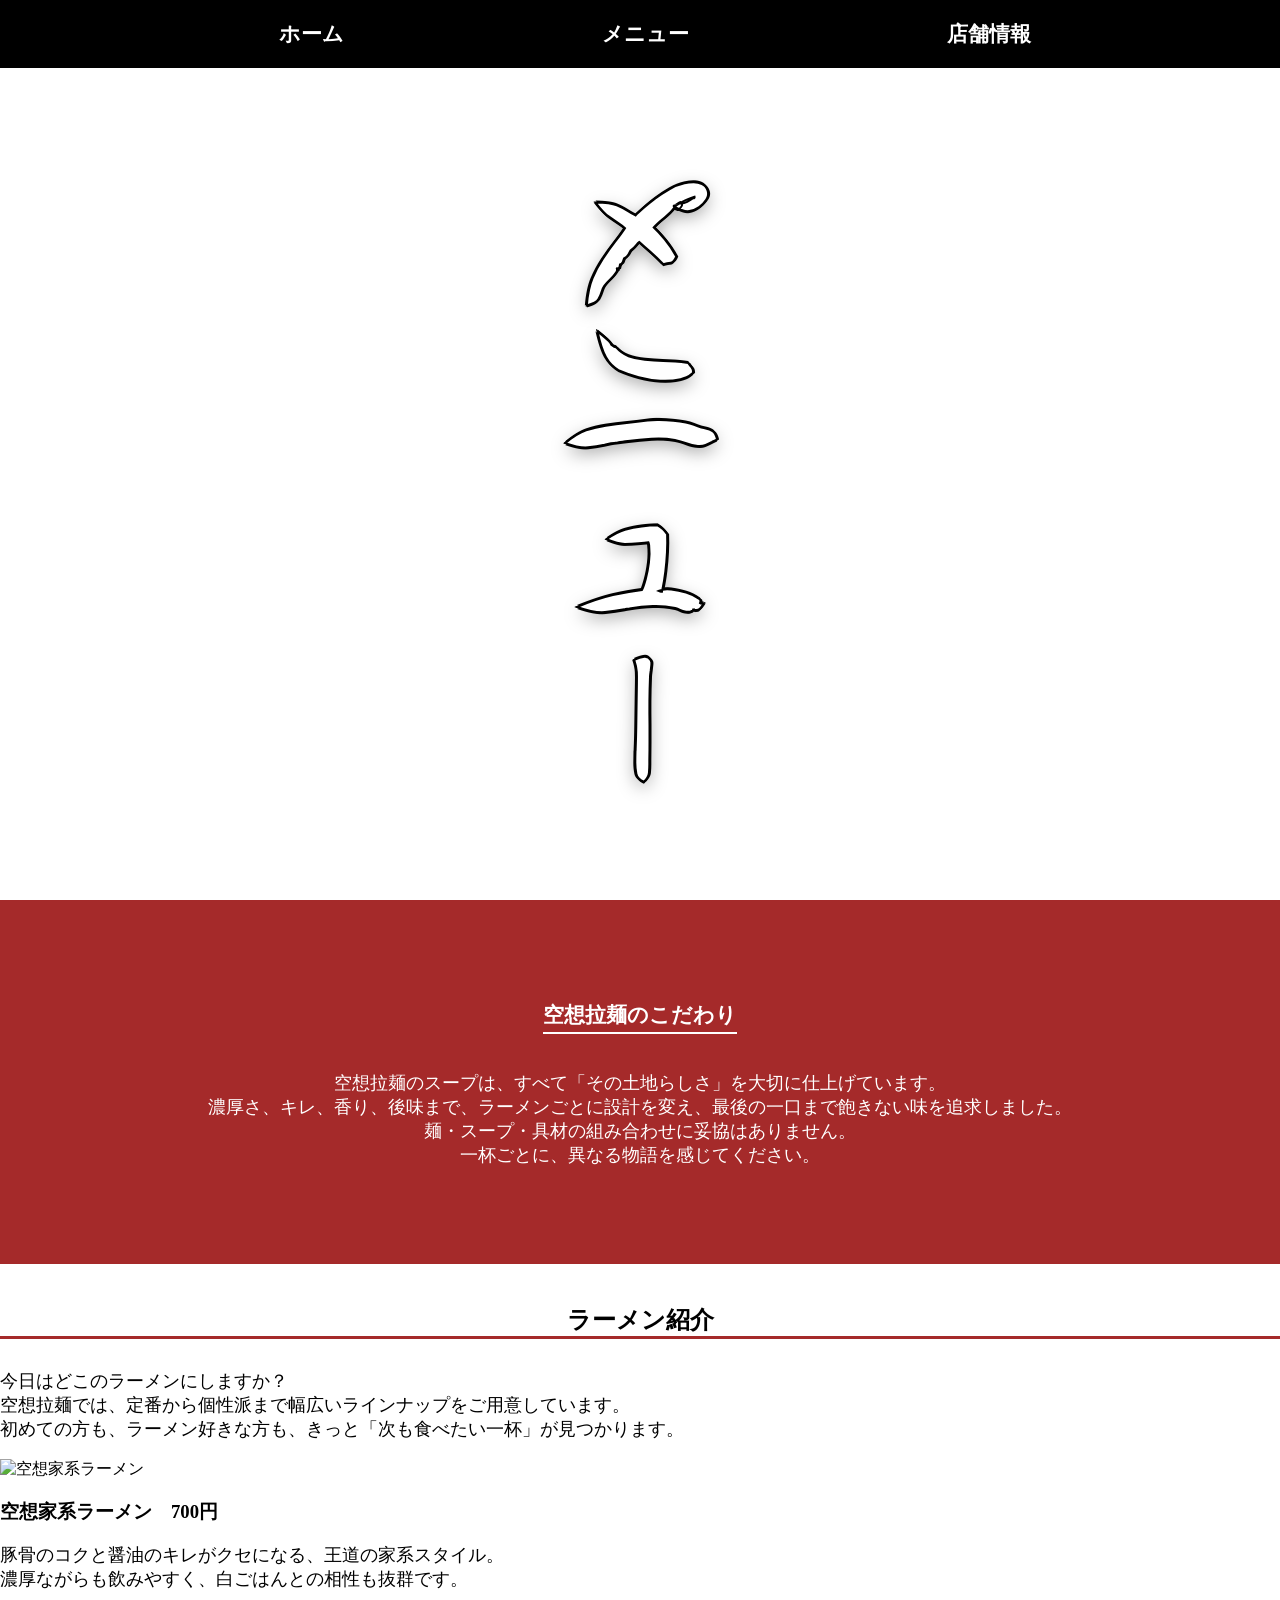
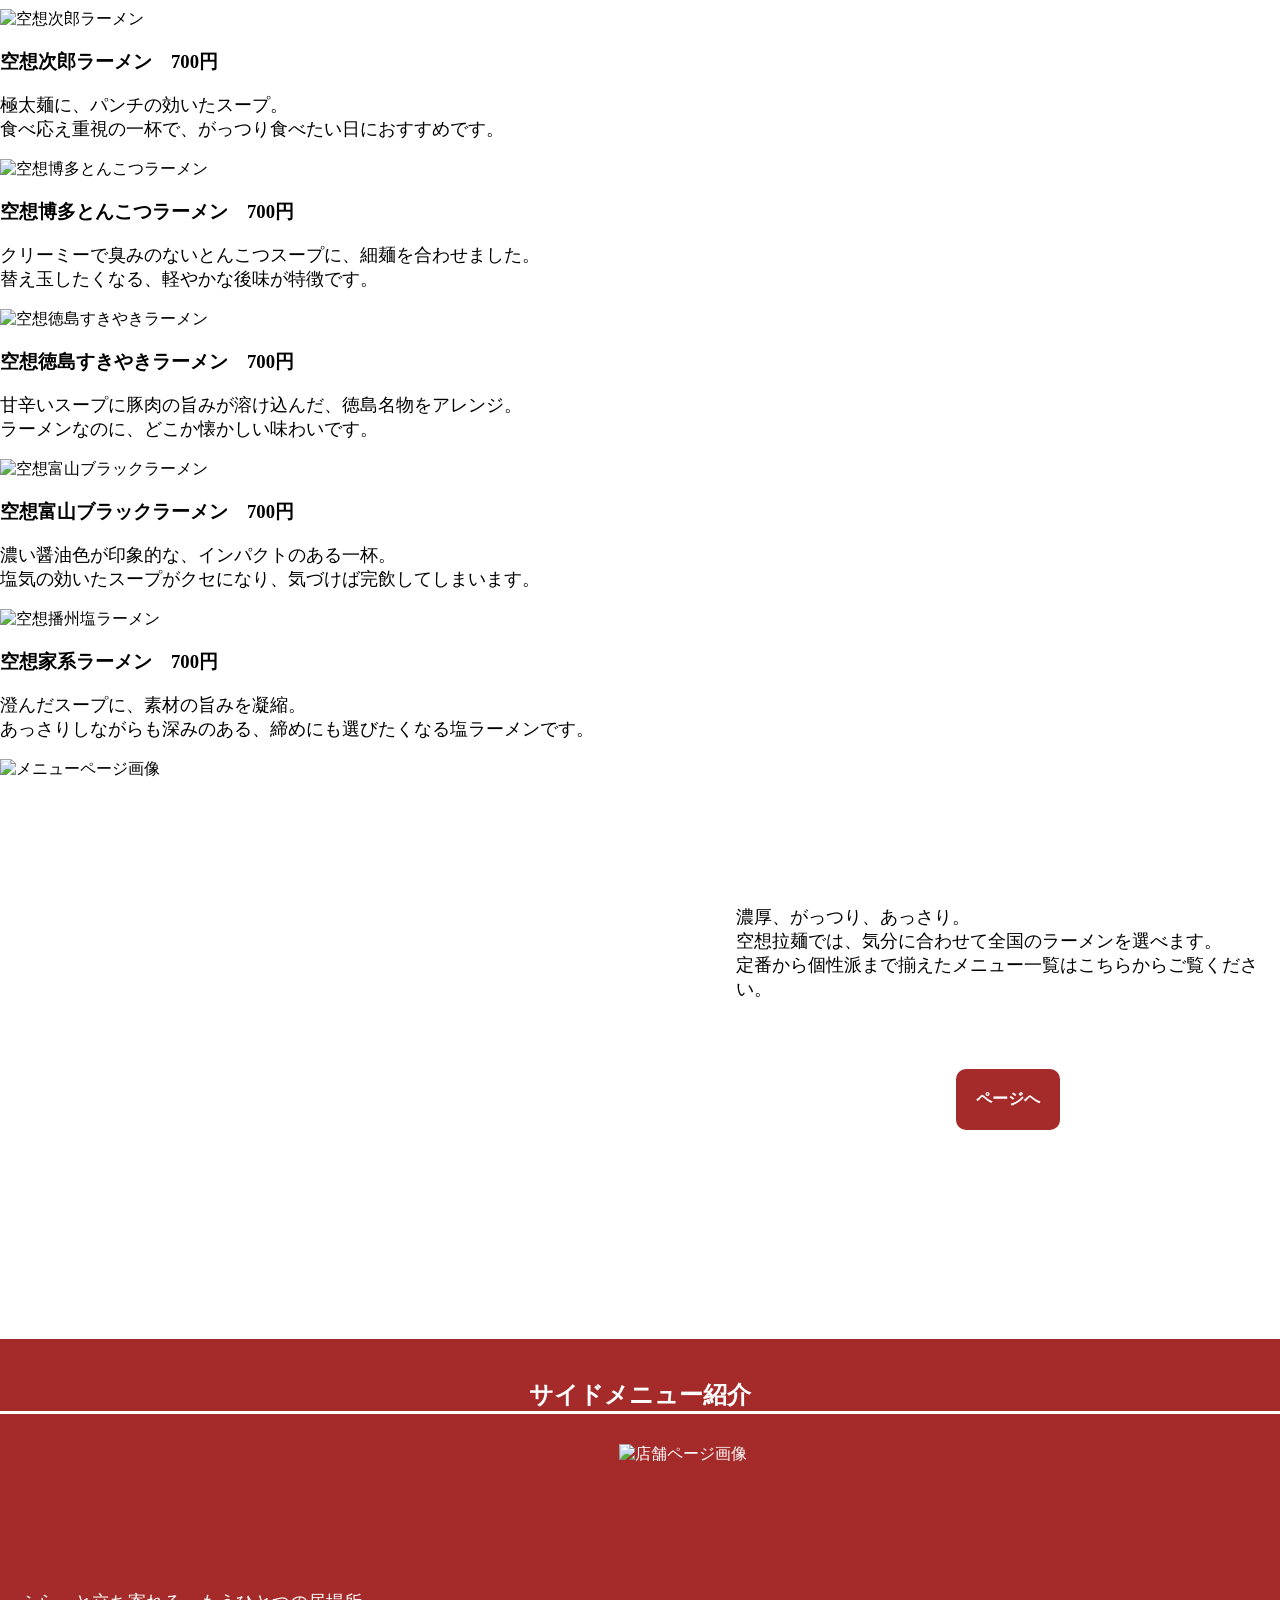
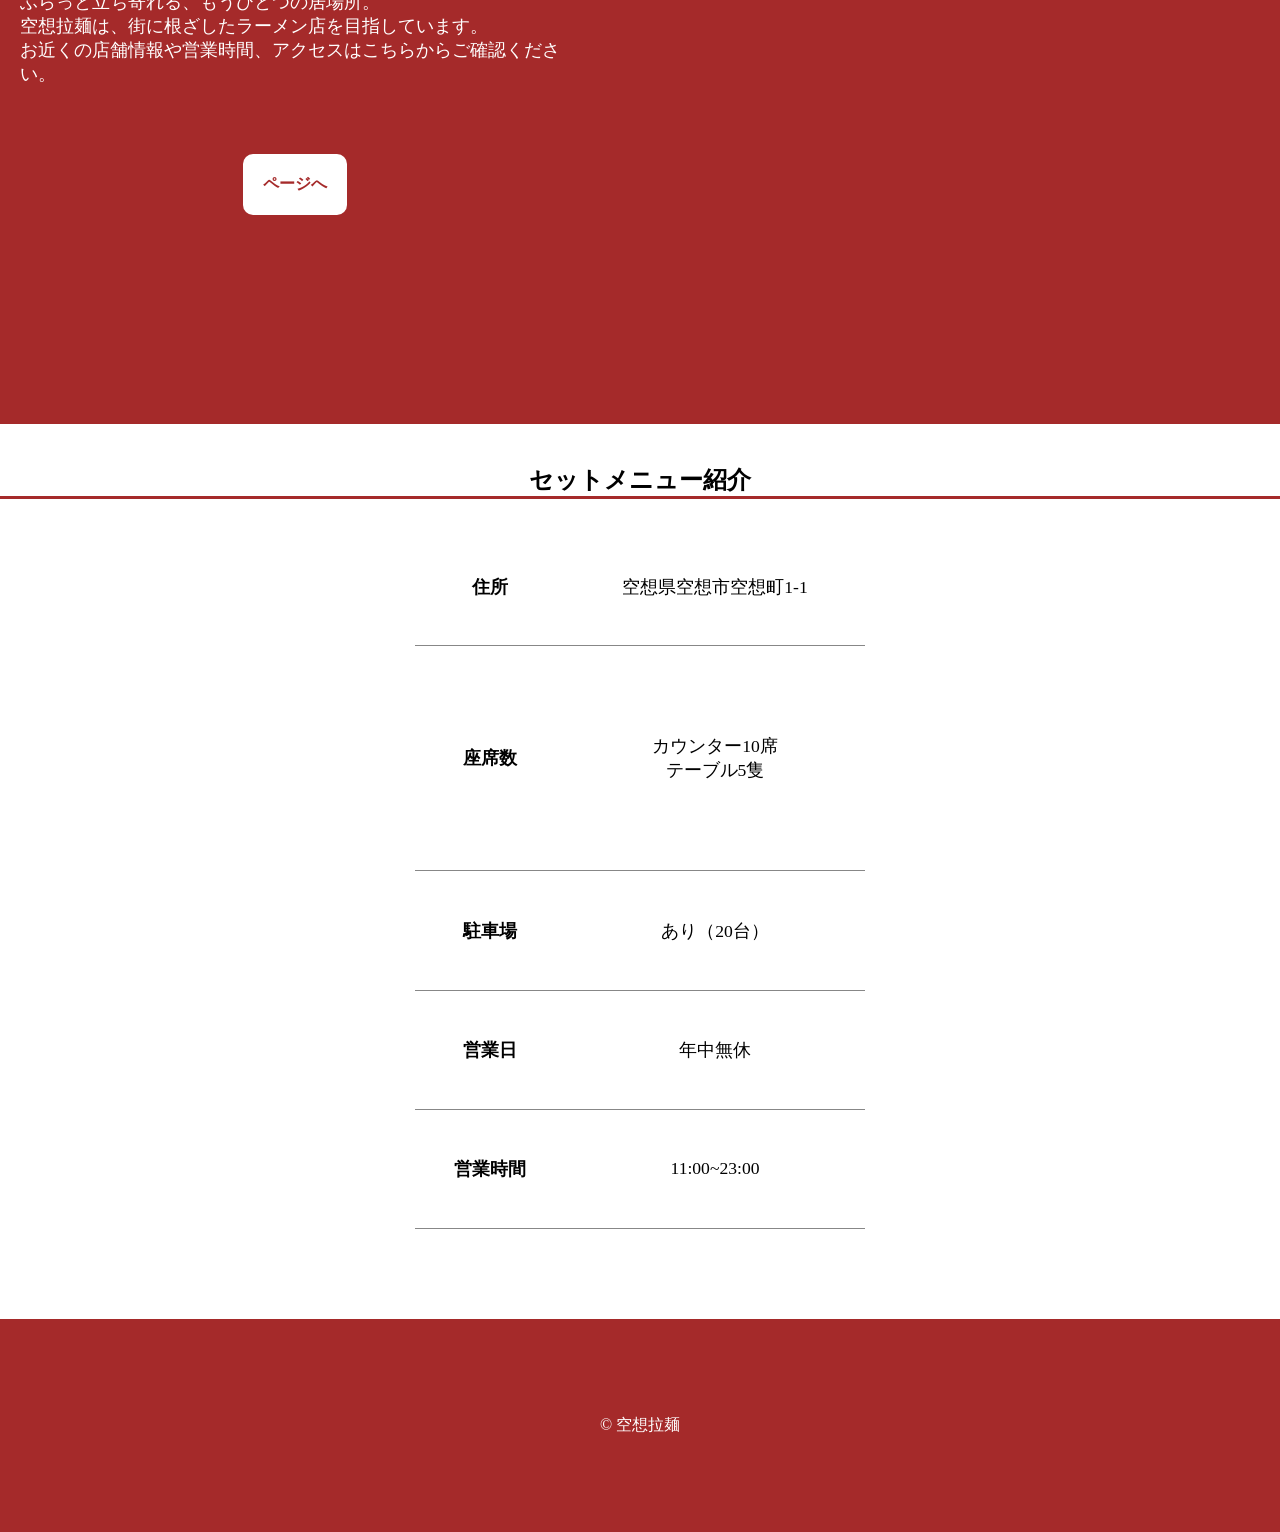
==== menu.html @ 092599db "Add files via upload" ====
<!DOCTYPE html>
<html lang="ja">
<head>
    <meta charset="UTF-8">
    <meta name="viewport" content="width=device-width, initial-scale=1.0">
    <meta name="discription" content="架空のラーメン店サイトです">
    <link rel="stylesheet" href="styl.css">
    <link rel="preconnect" href="https://fonts.googleapis.com">
    <link rel="preconnect" href="https://fonts.gstatic.com" crossorigin>
    <link href="https://fonts.googleapis.com/css2?family=Yuji+Mai&display=swap" rel="stylesheet">
    <title>空想拉麺</title>
</head>
<body>

    <header>
        <nav>
            <ul>
                <li><a href="index.html">ホーム</a></li>
                <li><a href="menu.html">メニュー</a></li>
                <li><a href="tennpo.html">店舗情報</a></li>
            </ul>
        </nav>
        <div class="hero-box">
            <img src="image/mein/menu.png" alt="ヒーロー画像" class="hero-img">
            <h1 class="hero-text">メ<br>ニ<br>ュ<br>｜</h1>
        </div>
    </header>

    <main>
        <div class="syoukai fade-up">
            <p class="syoukai-text">空想拉麺のこだわり</p>
            <p><br>空想拉麺のスープは、すべて「その土地らしさ」を大切に仕上げています。<br>濃厚さ、キレ、香り、後味まで、ラーメンごとに設計を変え、最後の一口まで飽きない味を追求しました。<br>麺・スープ・具材の組み合わせに妥協はありません。<br>一杯ごとに、異なる物語を感じてください。</p>
        </div>

        <div class="menu fade-up">
            <h2>ラーメン紹介</h2>
            <p>今日はどこのラーメンにしますか？<br>空想拉麺では、定番から個性派まで幅広いラインナップをご用意しています。<br>初めての方も、ラーメン好きな方も、きっと「次も食べたい一杯」が見つかります。</p>

            <img src="" alt="空想家系ラーメン">
            <h3>空想家系ラーメン　700円</h3>
            <p>豚骨のコクと醤油のキレがクセになる、王道の家系スタイル。<br>濃厚ながらも飲みやすく、白ごはんとの相性も抜群です。</p>

            <img src="" alt="空想次郎ラーメン">
            <h3>空想次郎ラーメン　700円</h3>
            <p>極太麺に、パンチの効いたスープ。<br>食べ応え重視の一杯で、がっつり食べたい日におすすめです。</p>

            <img src="" alt="空想博多とんこつラーメン">
            <h3>空想博多とんこつラーメン　700円</h3>
            <p>クリーミーで臭みのないとんこつスープに、細麺を合わせました。<br>替え玉したくなる、軽やかな後味が特徴です。</p>

            <img src="" alt="空想徳島すきやきラーメン">
            <h3>空想徳島すきやきラーメン　700円</h3>
            <p>甘辛いスープに豚肉の旨みが溶け込んだ、徳島名物をアレンジ。<br>ラーメンなのに、どこか懐かしい味わいです。</p>

            <img src="" alt="空想富山ブラックラーメン">
            <h3>空想富山ブラックラーメン　700円</h3>
            <p>濃い醤油色が印象的な、インパクトのある一杯。<br>塩気の効いたスープがクセになり、気づけば完飲してしまいます。</p>
    
            <img src="" alt="空想播州塩ラーメン">
            <h3>空想家系ラーメン　700円</h3>
            <p>澄んだスープに、素材の旨みを凝縮。<br>あっさりしながらも深みのある、締めにも選びたくなる塩ラーメンです。</p>







            <div class="menu-one">
                <img src="image/mein/menu.png" alt="メニューページ画像" class="menu-img">
                <div class="menu-two">
                    <p>濃厚、がっつり、あっさり。<br>空想拉麺では、気分に合わせて全国のラーメンを選べます。<br>定番から個性派まで揃えたメニュー一覧はこちらからご覧ください。</p>
                    <a href="">ページへ</a>
                </div>
            </div>
        </div>

        <div class="tennpo fade-up">
            <h2>サイドメニュー紹介</h2>
            <div class="tennpo-one">
                <div class="tennpo-two">
                    <p>ふらっと立ち寄れる、もうひとつの居場所。<br>空想拉麺は、街に根ざしたラーメン店を目指しています。<br>お近くの店舗情報や営業時間、アクセスはこちらからご確認ください。</p>
                    <a href="">ページへ</a>
                </div>
                <img src="image/mein/tennpo.png" alt="店舗ページ画像" class="tennpo-img">
            </div>
        </div>

        <div class="syousai fade-up">
            <h2>セットメニュー紹介</h2>
            <table>
                <tr>
                    <th>住所</th>
                    <td>空想県空想市空想町1-1</td>
                </tr>
                <tr>
                    <th>座席数</th>
                    <td>カウンター10席<br>
                        テーブル5隻
                    </td>
                </tr>
                <tr>
                    <th>駐車場</th>
                    <td>あり（20台）</td>
                </tr>
                <tr>
                    <th>営業日</th>
                    <td>年中無休</td>
                </tr>
                <tr>
                    <th>営業時間</th>
                <td>11:00~23:00</td>
                </tr>
            </table>
        </div>

    </main>
    
    <footer>
        <p> &copy; 空想拉麺</p>
    </footer>
<script src="script.js"></script>
</body>
</html>
---- styl.css ----
@charset "UTF-8";

* {
    box-sizing: border-box;
}

html {
    font-size: 16px;

}

img {
    max-width: 100%;
}

header {
    text-align: center;
}

body {
    margin: 0;
}

.hero-box img {
    display: block;
    width: 100%;
    height: 100%;
    animation: heroFadeUp 1.0s ease-out forwards;
}

.hero-box {
  position: relative;
  height: 100vh;
  overflow: hidden;
}

@keyframes heroFadeUp {
  from {
    opacity: 0;
    transform: translateY(30px);
  }
  to {
    opacity: 1;
    transform: translateY(0);
  }
}

.hero-text {
    position: absolute;
    top: 40%;
    left: 50%;
    transform: translate(-50%, -50%);
    font-family: "Yuji Mai", serif;
    font-size: 10.0rem;
    line-height: 10.0rem;
    color: white;
    -webkit-text-stroke: 2px #000;
    text-shadow:
    2px 0 0 #000, -2px 0 0 #000, 0 2px 0 #000, 0 -2px 0 #000,
    0 6px 18px rgba(0,0,0,.35);
    animation: logoFadeUp 1.8s ease-out forwards;
}

@keyframes logoFadeUp {
  from {
    opacity: 0;
    transform: translate(-50%, -30%);
  }
  to {
    opacity: 1;
    transform: translate(-50%, -50%);
  }
}



nav {
    position: fixed;
    top: 0;
    left: 0;
    width: 100%;
    z-index: 1000;
}

nav ul {
    display: flex;
    justify-content: space-around;
    padding: 20px 120px 20px 150px;
    margin: 0;
    background-color: black;
}

ul a {
    color: white;
    text-decoration: none;
    font-weight: bold;
    font-size: 1.3rem;

}

nav ul li a:hover {
    text-decoration: underline;
    color: yellow;
}



main p,main th,main td {
    font-size: 1.1rem;
}

.menu, .tennpo, .syousai {
    padding: 40px 0 80px;
}


.syoukai {
    text-align: center;
    margin: 0;
    padding: 80px 0;
    background-color: brown;
    color: white;
}

.syoukai-text {
    font-size: 1.3rem;
    font-weight: bold;
    text-decoration: underline;
    text-underline-offset: 10px;
}


.menu h2 {
    text-align: center;
    font-size: 1.5rem;
    border-bottom: 3px solid brown;
    margin: 0 0 30px 0;
}

.menu-img {
    width: 55%;
    height: 500px;
}

.menu-one {
    display: flex;
    gap: 50px;
}

.menu-two {
    margin: auto;
    display: flex;
    flex-direction: column
}

.menu a {
    text-align: center;
    align-self: center;   
    margin: 50px auto 0;
    padding: 20px;
    border-radius: 10px;
    background-color: brown;
    color: white;
    font-weight: bold;
    text-decoration: none;
}

.menu a:hover {
    text-decoration: underline;
    color: yellow;
}


.tennpo h2 {
    text-align: center;
    font-size: 1.5rem;
    color: white;
    border-bottom: 3px solid white;
    margin: 0 0 30px 0;
}

.tennpo {
    background-color: brown;
}

.tennpo-img {
    width: 55%;
    height: 500px;
}

.tennpo-one {
    display: flex;
    gap: 50px;
    margin: 0 0 0 20px;
    color: white;
}

.tennpo-two {
    margin: auto;
    display: flex;
    flex-direction: column
}

.tennpo a {
    text-align: center;
    align-self: center;   
    margin: 50px auto 0;
    padding: 20px;
    border-radius: 10px;
    background-color: white;
    color: brown;
    font-weight: bold;
    text-decoration: none;
}

.tennpo a:hover {
    text-decoration: underline;
    color: brown;
}



.syousai h2 {
    text-align: center;
    font-size: 1.5rem;
    border-bottom: 3px solid brown;
    margin: 0 0 30px 0;
}

table {
    text-align: center;
    margin: 10px auto;
    height: 700px;
    border-collapse: collapse;

}

table tr td {
    border-bottom: 1px solid rgb(135, 135, 135);
    width: 300px;
}

table tr th {
    border-bottom: 1px solid rgb(135, 135, 135);
    width: 150px;

}

footer {
    text-align: center;
    color: white;
    background-color: brown;
    margin: 0;
    padding: 80px 0;
}



.fade-up {
  opacity: 0;
  transform: translateY(30px);
  transition: opacity 0.8s ease-out, transform 0.8s ease-out;
}

.fade-up.is-show {
  opacity: 1;
  transform: translateY(0);
}
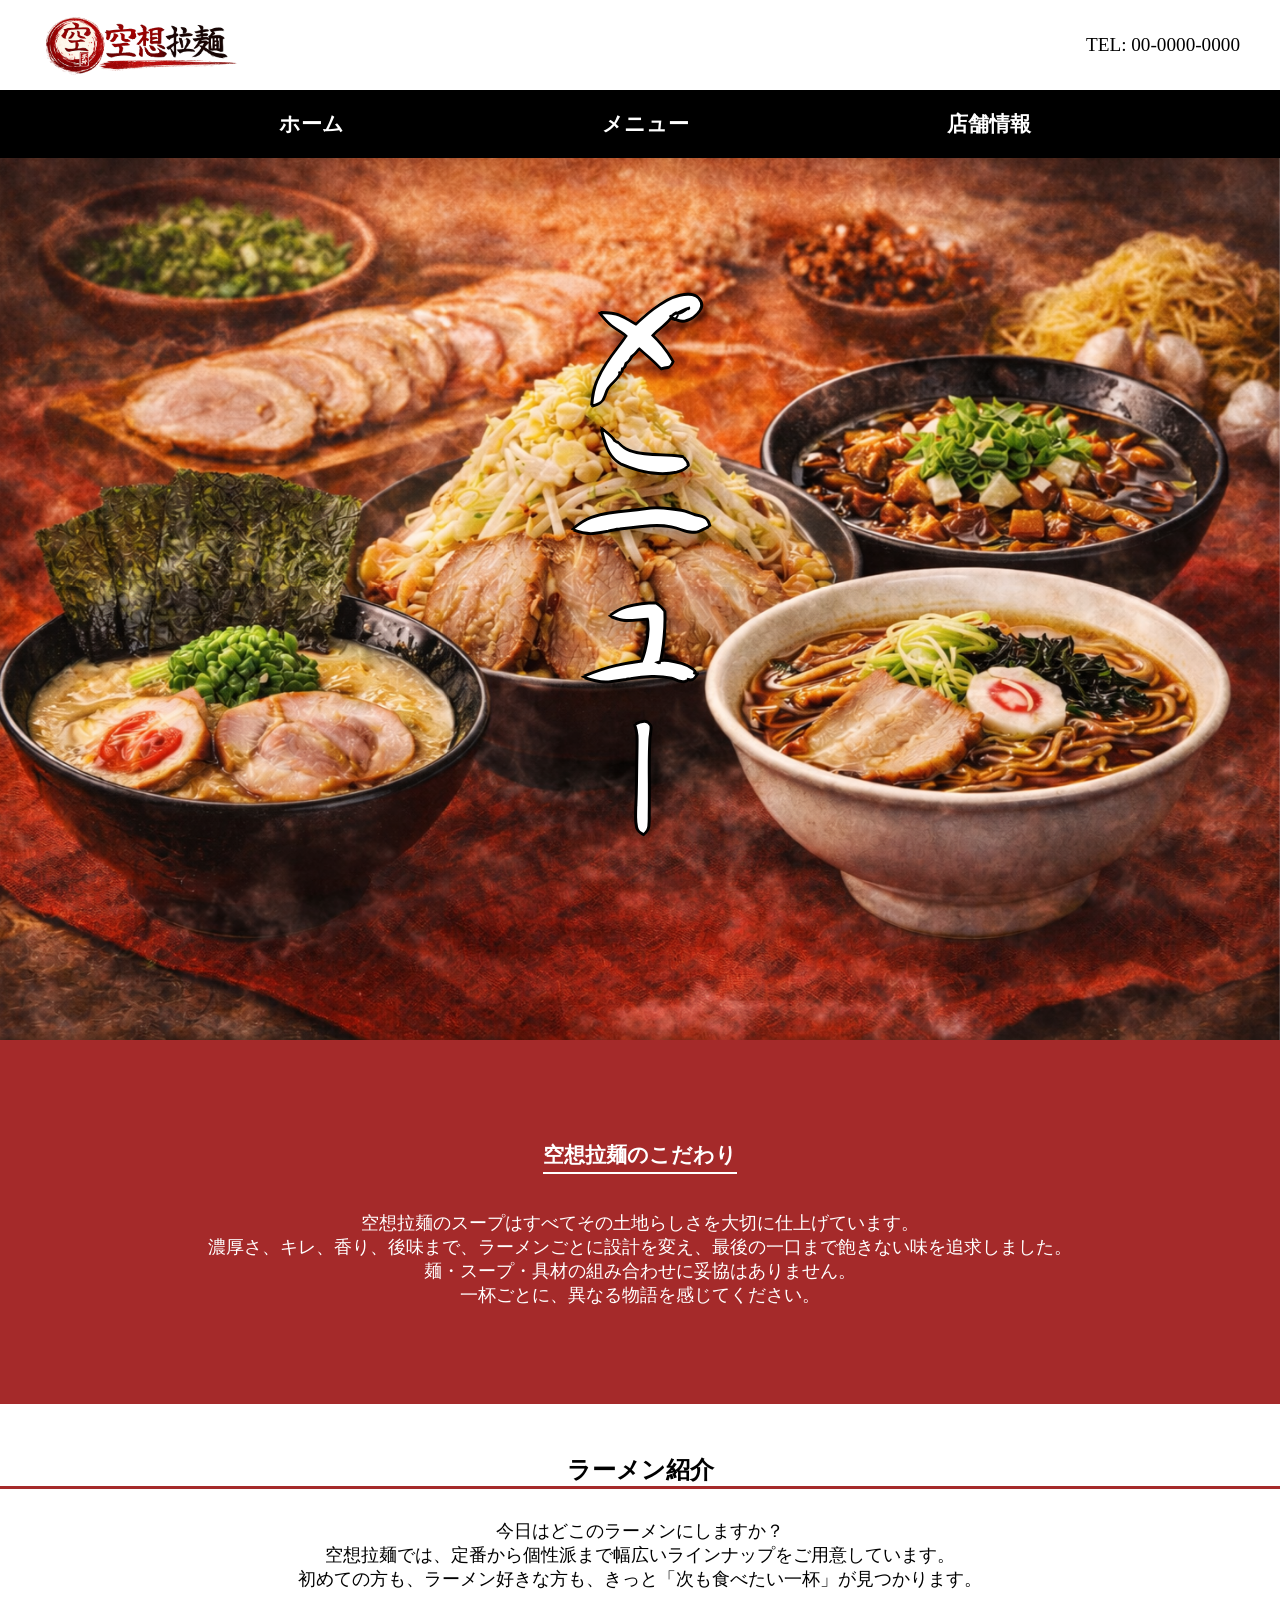
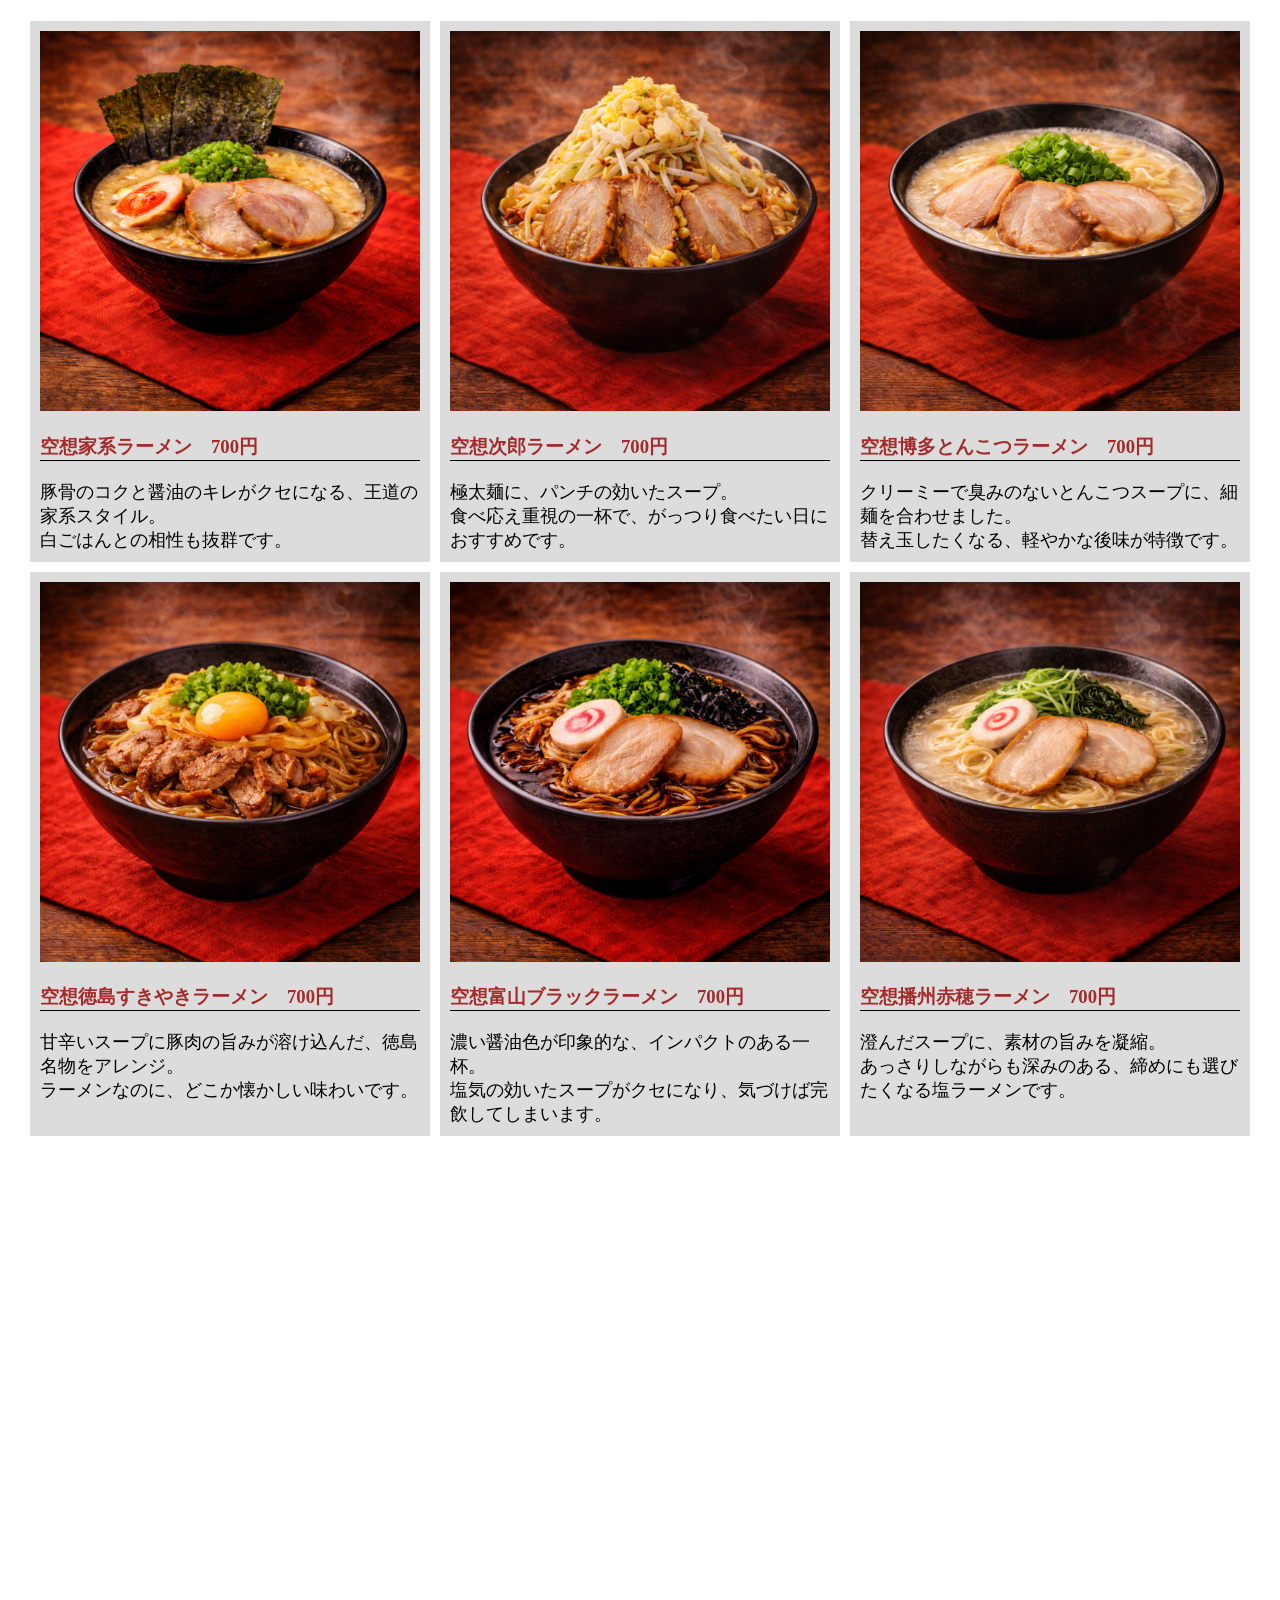
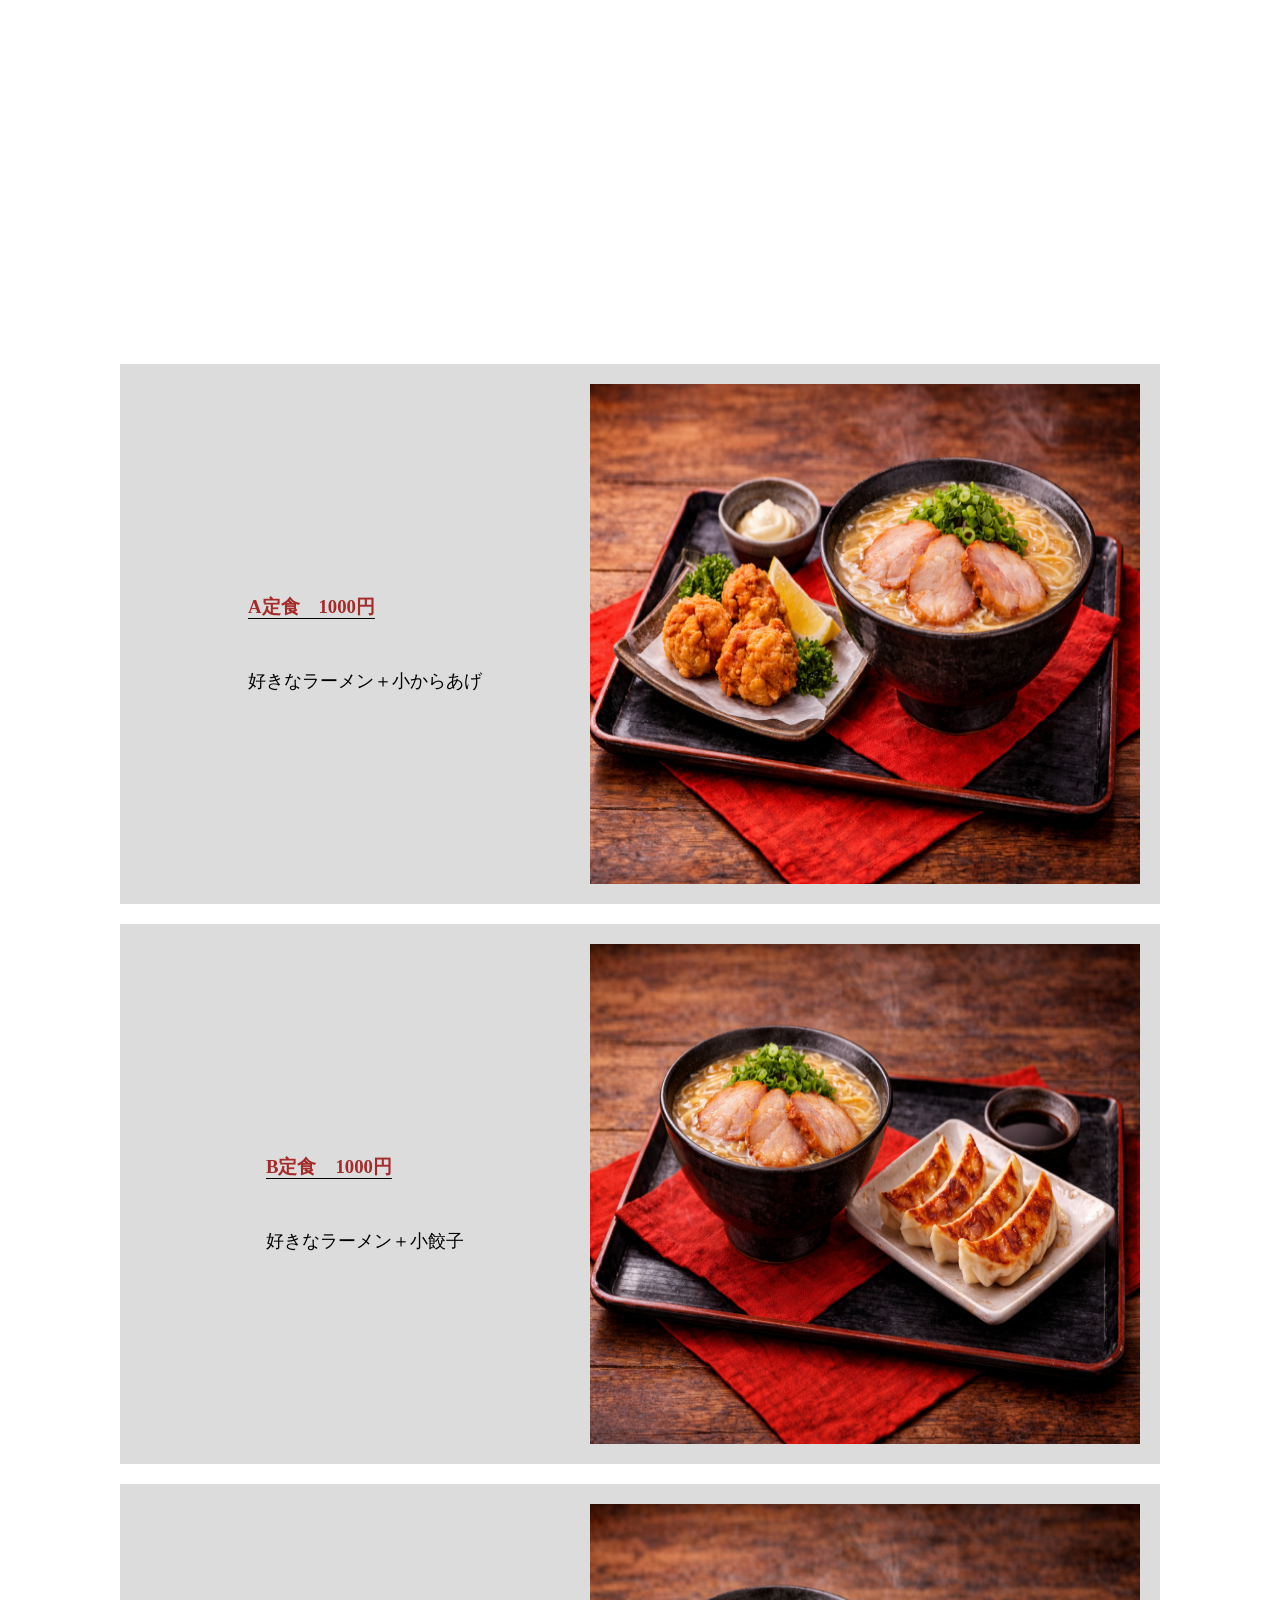
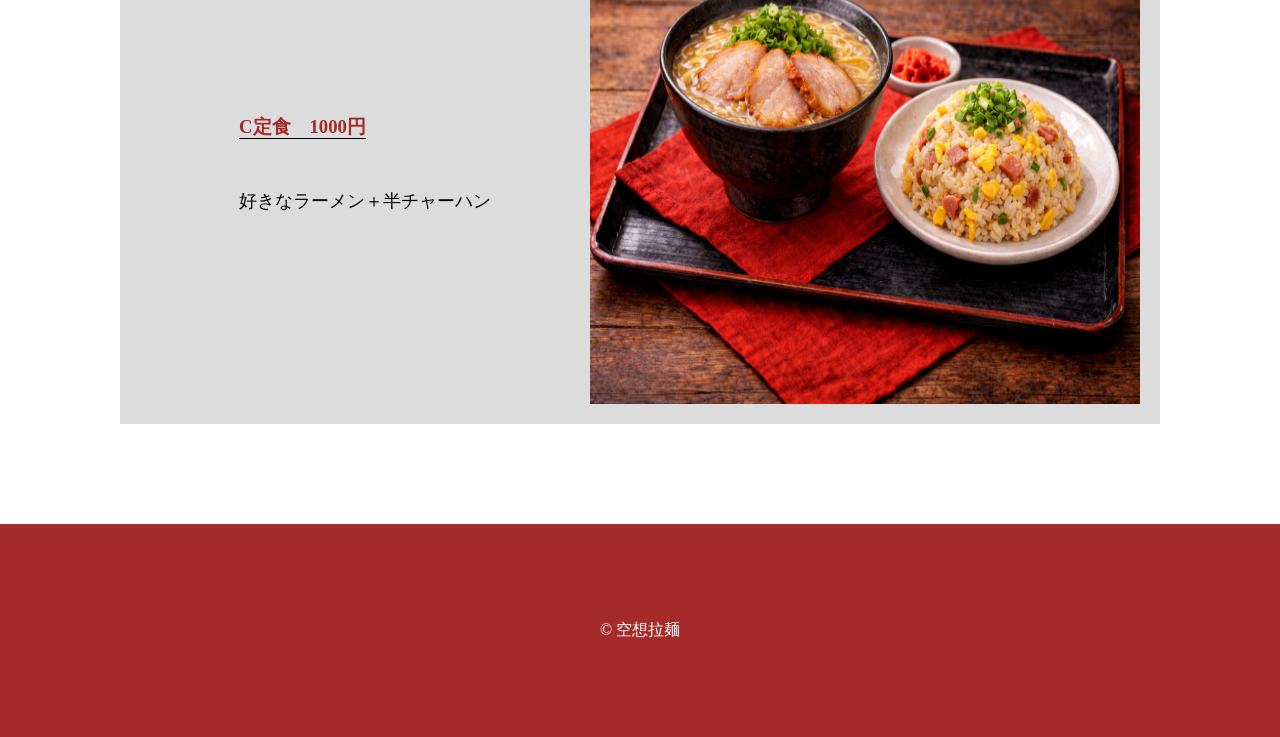
==== commit 9c5dee34: "Add files via upload" ====
--- a/menu.html
+++ b/menu.html
@@ -13,6 +13,15 @@
 <body>
 
     <header>
+
+         <div class="header-top">
+            <div class="logo">
+            <a href="index.html"><img src="image/rogo1.png" alt="空想拉麺ロゴ"></a>
+        </div>
+            <div class="tel">TEL: 00-0000-0000</div>
+        </div>
+
+
         <nav>
             <ul>
                 <li><a href="index.html">ホーム</a></li>
@@ -20,98 +29,111 @@
                 <li><a href="tennpo.html">店舗情報</a></li>
             </ul>
         </nav>
+        
+    </header>
+
+    <main>
+
         <div class="hero-box">
             <img src="image/mein/menu.png" alt="ヒーロー画像" class="hero-img">
             <h1 class="hero-text">メ<br>ニ<br>ュ<br>｜</h1>
         </div>
-    </header>
 
-    <main>
+
         <div class="syoukai fade-up">
             <p class="syoukai-text">空想拉麺のこだわり</p>
-            <p><br>空想拉麺のスープは、すべて「その土地らしさ」を大切に仕上げています。<br>濃厚さ、キレ、香り、後味まで、ラーメンごとに設計を変え、最後の一口まで飽きない味を追求しました。<br>麺・スープ・具材の組み合わせに妥協はありません。<br>一杯ごとに、異なる物語を感じてください。</p>
+            <p><br>空想拉麺のスープはすべてその土地らしさを大切に仕上げています。<br>濃厚さ、キレ、香り、後味まで、ラーメンごとに設計を変え、最後の一口まで飽きない味を追求しました。<br>麺・スープ・具材の組み合わせに妥協はありません。<br>一杯ごとに、異なる物語を感じてください。</p>
         </div>
 
-        <div class="menu fade-up">
-            <h2>ラーメン紹介</h2>
-            <p>今日はどこのラーメンにしますか？<br>空想拉麺では、定番から個性派まで幅広いラインナップをご用意しています。<br>初めての方も、ラーメン好きな方も、きっと「次も食べたい一杯」が見つかります。</p>
+        <div class="section-ramen">
+            <h2 class="fade-up" >ラーメン紹介</h2>
+            <p class="fade-up">今日はどこのラーメンにしますか？<br>空想拉麺では、定番から個性派まで幅広いラインナップをご用意しています。<br>初めての方も、ラーメン好きな方も、きっと「次も食べたい一杯」が見つかります。</p>
 
-            <img src="" alt="空想家系ラーメン">
-            <h3>空想家系ラーメン　700円</h3>
-            <p>豚骨のコクと醤油のキレがクセになる、王道の家系スタイル。<br>濃厚ながらも飲みやすく、白ごはんとの相性も抜群です。</p>
+            <div class="menu-ramen">
+                <div class="menu-ramen-one fade-up">
+                    <img src="image/menu/ramen1.png" alt="空想家系ラーメン">
+                    <h3>空想家系ラーメン　700円</h3>
+                    <p>豚骨のコクと醤油のキレがクセになる、王道の家系スタイル。<br>白ごはんとの相性も抜群です。</p>
+                </div>
 
-            <img src="" alt="空想次郎ラーメン">
-            <h3>空想次郎ラーメン　700円</h3>
-            <p>極太麺に、パンチの効いたスープ。<br>食べ応え重視の一杯で、がっつり食べたい日におすすめです。</p>
+                <div class="menu-ramen-one fade-up">
+                    <img src="image/menu/ramen2.png" alt="空想次郎ラーメン">
+                    <h3>空想次郎ラーメン　700円</h3>
+                    <p>極太麺に、パンチの効いたスープ。<br>食べ応え重視の一杯で、がっつり食べたい日におすすめです。</p>
+                </div>
 
-            <img src="" alt="空想博多とんこつラーメン">
-            <h3>空想博多とんこつラーメン　700円</h3>
-            <p>クリーミーで臭みのないとんこつスープに、細麺を合わせました。<br>替え玉したくなる、軽やかな後味が特徴です。</p>
+                <div class="menu-ramen-one fade-up">
+                    <img src="image/menu/ramen3.png" alt="空想博多とんこつラーメン">
+                    <h3>空想博多とんこつラーメン　700円</h3>
+                    <p>クリーミーで臭みのないとんこつスープに、細麺を合わせました。<br>替え玉したくなる、軽やかな後味が特徴です。</p>
+                </div>
 
-            <img src="" alt="空想徳島すきやきラーメン">
-            <h3>空想徳島すきやきラーメン　700円</h3>
-            <p>甘辛いスープに豚肉の旨みが溶け込んだ、徳島名物をアレンジ。<br>ラーメンなのに、どこか懐かしい味わいです。</p>
+                <div class="menu-ramen-one fade-up">
+                    <img src="image/menu/ramen4.png" alt="空想徳島すきやきラーメン">
+                    <h3>空想徳島すきやきラーメン　700円</h3>
+                    <p>甘辛いスープに豚肉の旨みが溶け込んだ、徳島名物をアレンジ。<br>ラーメンなのに、どこか懐かしい味わいです。</p>
+                </div>
 
-            <img src="" alt="空想富山ブラックラーメン">
-            <h3>空想富山ブラックラーメン　700円</h3>
-            <p>濃い醤油色が印象的な、インパクトのある一杯。<br>塩気の効いたスープがクセになり、気づけば完飲してしまいます。</p>
-    
-            <img src="" alt="空想播州塩ラーメン">
-            <h3>空想家系ラーメン　700円</h3>
-            <p>澄んだスープに、素材の旨みを凝縮。<br>あっさりしながらも深みのある、締めにも選びたくなる塩ラーメンです。</p>
+                <div class="menu-ramen-one fade-up">
+                    <img src="image/menu/ramen5.png" alt="空想富山ブラックラーメン">
+                    <h3>空想富山ブラックラーメン　700円</h3>
+                    <p>濃い醤油色が印象的な、インパクトのある一杯。<br>塩気の効いたスープがクセになり、気づけば完飲してしまいます。</p>
+                </div>
 
-
-
-
-
-
-
-            <div class="menu-one">
-                <img src="image/mein/menu.png" alt="メニューページ画像" class="menu-img">
-                <div class="menu-two">
-                    <p>濃厚、がっつり、あっさり。<br>空想拉麺では、気分に合わせて全国のラーメンを選べます。<br>定番から個性派まで揃えたメニュー一覧はこちらからご覧ください。</p>
-                    <a href="">ページへ</a>
+                <div class="menu-ramen-one fade-up">
+                    <img src="image/menu/ramen6.png" alt="空想播州塩ラーメン">
+                    <h3>空想播州赤穂ラーメン　700円</h3>
+                    <p>澄んだスープに、素材の旨みを凝縮。<br>あっさりしながらも深みのある、締めにも選びたくなる塩ラーメンです。</p>
                 </div>
             </div>
         </div>
 
-        <div class="tennpo fade-up">
+        <div class="section-side fade-up">
             <h2>サイドメニュー紹介</h2>
-            <div class="tennpo-one">
-                <div class="tennpo-two">
-                    <p>ふらっと立ち寄れる、もうひとつの居場所。<br>空想拉麺は、街に根ざしたラーメン店を目指しています。<br>お近くの店舗情報や営業時間、アクセスはこちらからご確認ください。</p>
-                    <a href="">ページへ</a>
+
+            <div class="side-menu">
+                <div class="side-menu-one">
+                    <img src="image/menu/karage.png" alt="からあげ画像">
+                    <p>からあげ5個　500円</p>
                 </div>
-                <img src="image/mein/tennpo.png" alt="店舗ページ画像" class="tennpo-img">
+
+                <div class="side-menu-one">
+                    <img src="image/menu/gyouza.png" alt="ぎょうざ画像">
+                    <p>餃子6個　500円</p>
+                </div>
+
+                <div class="side-menu-one">
+                    <img src="image/menu/yakimesi.png" alt="チャーハン画像">
+                    <p>チャーハン　500円</p>
+                </div>
             </div>
         </div>
 
-        <div class="syousai fade-up">
-            <h2>セットメニュー紹介</h2>
-            <table>
-                <tr>
-                    <th>住所</th>
-                    <td>空想県空想市空想町1-1</td>
-                </tr>
-                <tr>
-                    <th>座席数</th>
-                    <td>カウンター10席<br>
-                        テーブル5隻
-                    </td>
-                </tr>
-                <tr>
-                    <th>駐車場</th>
-                    <td>あり（20台）</td>
-                </tr>
-                <tr>
-                    <th>営業日</th>
-                    <td>年中無休</td>
-                </tr>
-                <tr>
-                    <th>営業時間</th>
-                <td>11:00~23:00</td>
-                </tr>
-            </table>
+        <div class="section-set">
+            <h2 class="fade-up">セットニュー紹介</h2>
+            <div class="set-menu">
+                <div class="set-menu-one fade-up">
+                    <div class="set-menu-two">
+                        <h3>A定食　1000円</h3>
+                        <p>好きなラーメン＋小からあげ</p>
+                    </div>
+                    <img src="image/menu/set1.png" alt="A定食" class="tennpo-img">
+                </div>
+                <div class="set-menu-one fade-up">
+                    <div class="set-menu-two">
+                        <h3>B定食　1000円</h3>
+                        <p>好きなラーメン＋小餃子</p>
+                    </div>
+                    <img src="image/menu/set2.png" alt="ぎょうざ画像" class="tennpo-img">
+                </div>
+                <div class="set-menu-one fade-up">
+                    <div class="set-menu-two">
+                        <h3>C定食　1000円</h3>
+                        <p>好きなラーメン＋半チャーハン</p>
+                    </div>
+                    <img src="image/menu/set3.png" alt="チャーハン画像" class="tennpo-img">
+                </div>
+            </div>
         </div>
 
     </main>
--- a/styl.css
+++ b/styl.css
@@ -1,4 +1,7 @@
 @charset "UTF-8";
+
+/* 全体 */
+
 
 * {
     box-sizing: border-box;
@@ -14,24 +17,90 @@
 }
 
 header {
-    text-align: center;
-}
+    position: fixed;
+    top: 0;
+    width: 100%;
+    z-index: 1000;
+}
+
+/* 上段 */
+.header-top {
+  display: flex;
+  justify-content: space-between;
+  align-items: center;
+  padding: 10px 40px;
+  background-color: white;
+}
+
+/* ロゴ画像 */
+.logo img {
+  height: 70px;  /* ←ここがポイント */
+  width: auto;
+  display: block;
+}
+
+/* 電話番号 */
+.tel {
+  color: black;
+  font-size: 1.2rem;
+}
+
+
 
 body {
     margin: 0;
+    padding-top: 140px;
+}
+
+main {
+    margin-bottom: 100px;
+}
+
+
+nav {
+    position: static;
+}
+
+
+nav ul {
+    display: flex;
+    justify-content: space-around;
+    padding: 20px 120px 20px 150px;
+    margin: 0;
+    background-color: black;
+}
+
+ul a {
+    color: white;
+    text-decoration: none;
+    font-weight: bold;
+    font-size: 1.3rem;
+
+}
+
+nav ul li a:hover {
+    text-decoration: underline;
+    color: yellow;
+}
+
+
+
+
+/* ホーム */
+
+
+.hero-box {
+  position: relative;
+  height: 100vh;
+  overflow: hidden;
 }
 
 .hero-box img {
     display: block;
     width: 100%;
     height: 100%;
+    object-fit: cover;
     animation: heroFadeUp 1.0s ease-out forwards;
-}
-
-.hero-box {
-  position: relative;
-  height: 100vh;
-  overflow: hidden;
 }
 
 @keyframes heroFadeUp {
@@ -47,12 +116,12 @@
 
 .hero-text {
     position: absolute;
-    top: 40%;
+    top: 35%;
     left: 50%;
     transform: translate(-50%, -50%);
     font-family: "Yuji Mai", serif;
-    font-size: 10.0rem;
-    line-height: 10.0rem;
+    font-size: 9rem;
+    line-height: 9rem;
     color: white;
     -webkit-text-stroke: 2px #000;
     text-shadow:
@@ -73,35 +142,6 @@
 }
 
 
-
-nav {
-    position: fixed;
-    top: 0;
-    left: 0;
-    width: 100%;
-    z-index: 1000;
-}
-
-nav ul {
-    display: flex;
-    justify-content: space-around;
-    padding: 20px 120px 20px 150px;
-    margin: 0;
-    background-color: black;
-}
-
-ul a {
-    color: white;
-    text-decoration: none;
-    font-weight: bold;
-    font-size: 1.3rem;
-
-}
-
-nav ul li a:hover {
-    text-decoration: underline;
-    color: yellow;
-}
 
 
 
@@ -256,6 +296,187 @@
 
 
 
+
+
+/* メニューページ */
+
+.section-ramen {
+    margin: 50px 0 70px;
+}
+
+.section-ramen p {
+    text-align: center;
+    margin: 30px auto 0;
+}
+
+.section-ramen h2 {
+    text-align: center;
+    font-size: 1.5rem;
+    border-bottom: 3px solid brown;
+    margin: 0 0 30px 0;
+}
+
+.menu-ramen {
+    display: grid;
+    grid-template-columns: repeat(3,1fr);
+    gap: 10px;
+    margin: 30px;
+}
+
+.menu-ramen h3 {
+    border-bottom: solid 1px black;
+    font-weight: bold;
+}
+
+.menu-ramen p {
+    text-align: left;
+    color: black;
+    margin: 0;
+}
+
+.menu-ramen-one {
+    background-color: gainsboro;
+    color: brown;
+    padding: 10px;
+}
+
+
+.section-side {
+    margin: 50px 0 70px;
+    padding: 50px 0 20px;
+    background-color: brown;
+}
+
+.section-side p {
+    text-align: center;
+    margin: 30px auto 0;
+}
+
+.section-side h2 {
+    text-align: center;
+    color: white;
+    font-size: 1.5rem;
+    border-bottom: 3px solid white;
+    margin: 0 0 30px 0;
+}
+
+.side-menu {
+    display: grid;
+    grid-template-columns: repeat(3,1fr);
+    gap: 10px;
+    margin: 30px;
+}
+
+.side-menu h3 {
+    border-bottom: solid 1px black;
+}
+
+.side-menu p {
+    text-align: left;
+    color: black;
+    font-weight: bold;
+    margin: 0;
+}
+
+.side-menu-one {
+    background-color: white;
+    color: brown;
+    padding: 10px;
+    margin-bottom: 30px;
+}
+    
+
+
+.section-set {
+    margin: 50px 0 70px;
+}
+
+.section-set p {
+    text-align: center;
+    margin: 30px auto 0;
+}
+
+.section-set h2 {
+    text-align: center;
+    font-size: 1.5rem;
+    border-bottom: 3px solid brown;
+    margin: 0 0 30px 0;
+}
+
+.set-menu-one {
+    display: flex;
+    justify-content: space-between;
+    margin: 20px 120px;
+    background-color: gainsboro;
+    padding: 20px;
+}
+
+.set-menu-one h3 {
+    color: brown;
+    text-decoration: underline black;
+    text-underline-offset: 5px;
+    font-weight: bold;
+}
+
+.set-menu-two {
+    display: flex;
+    flex-direction: column;
+    justify-content: center;
+    margin: auto ;
+}
+
+
+
+
+/* 店舗ページ */
+
+
+.tennpo-tennpo-one {
+    display: flex;
+    justify-content: space-between;
+    margin: 20px 120px;
+    background-color: brown;
+    padding: 20px;
+}
+
+.tennpo-tennpo h3 {
+    color: white;
+    font-size: 1.4rem;
+    border-bottom: solid 1px white;
+    text-underline-offset: 7px;
+    font-weight: bold;
+}
+
+
+.tennpo-tennpo-two {
+    display: flex;
+    flex-direction: column;
+    margin: auto;
+}
+
+.tennpo-tennpo-two li {
+    color: white;
+    list-style: none;
+    line-height: 2.0rem;
+    font-size: 1.1rem;
+}
+
+.tennpo-tennpo-two p {
+    color: white;
+    text-align: left;
+}
+
+
+
+
+
+
+
+
+
+/* 全体アニメーション */
+
+
 .fade-up {
   opacity: 0;
   transform: translateY(30px);
@@ -266,3 +487,196 @@
   opacity: 1;
   transform: translateY(0);
 }
+
+
+
+
+/* レスポンシブ */
+
+
+/* レスポンシブ（全体） */
+
+@media (max-width: 768px) {
+
+  nav ul {
+    padding: 20px 50px;
+    justify-content: space-between;
+  }
+
+  ul a {
+    font-size: 1.2rem;
+  }
+
+}
+
+
+@media (max-width: 768px) {
+
+  .hero-text {
+    font-size: 6rem;
+    line-height: 6rem;
+  }
+
+}
+
+
+
+/* レスポンシブ（ホーム） */
+
+
+@media (max-width: 768px) {
+
+  .menu-one {
+    flex-direction: column;
+  }
+
+  .menu-img {
+    width: 100%;
+    height: auto;
+  }
+
+  .menu-two {
+    text-align: center;
+  }
+
+}
+
+
+@media (max-width: 768px) {
+
+  .tennpo-one {
+    flex-direction: column;
+    margin: 0;
+  }
+
+  .tennpo-img {
+    width: 100%;
+    height: auto;
+  }
+
+  .tennpo-two {
+    text-align: center;
+  }
+
+}
+
+
+/* レスポンシブ（メニューセクション） */
+
+
+@media (max-width: 768px) {
+
+  .menu-ramen {
+    grid-template-columns: repeat(2, 1fr);
+  }
+
+}
+
+@media (max-width: 768px) {
+
+  .set-menu-one {
+    flex-direction: column;
+    margin: 20px;
+  }
+
+  .set-menu-one img {
+    width: 100%;
+    margin-bottom: 20px;
+  }
+
+  .set-menu-two {
+    text-align: center;
+  }
+
+}
+
+
+
+/* レスポンシブ（店舗セクション） */
+
+
+@media (max-width: 768px) {
+
+  .tennpo-tennpo-one {
+    flex-direction: column;
+    margin: 20px;
+  }
+
+  .tennpo-tennpo-one img {
+    width: 100%;
+    margin-bottom: 20px;
+    margin-top: 30px;
+  }
+
+  .tennpo-tennpo-two {
+    text-align: left;
+    margin: 10px;
+  }
+
+
+
+}
+
+
+/* =====================
+   レスポンシブ（ホームセクション画像とテキストの入れ替え）
+===================== */
+
+
+@media (max-width: 768px) {
+
+  /* 共通：縦並び */
+  .menu-one,
+  .tennpo-one {
+    display: flex;
+    flex-direction: column;
+    gap: 20px;
+  }
+
+  /* 画像を上に */
+  .menu-img,
+  .tennpo-img {
+    order: 1;
+    width: 100%;
+    height: auto;
+  }
+
+  /* テキストを下に */
+  .menu-two,
+  .tennpo-two {
+    order: 2;
+    text-align: center;
+    padding: 0 10px;
+  }
+
+}
+
+
+/* =====================
+   レスポンシブ（メニューセクション画像とテキストの入れ替え）
+===================== */
+
+
+@media (max-width: 768px) {
+
+  /* セットメニュー */
+.set-menu-one {
+  flex-direction: column;
+  margin: 20px;
+}
+
+/* 画像を上に */
+.set-menu-one img {
+  order: 1;
+  width: 100%;
+  height: auto;
+  margin-bottom: 15px;
+}
+
+/* テキストを下に */
+.set-menu-two {
+  order: 2;
+  text-align: center;
+}
+
+}
